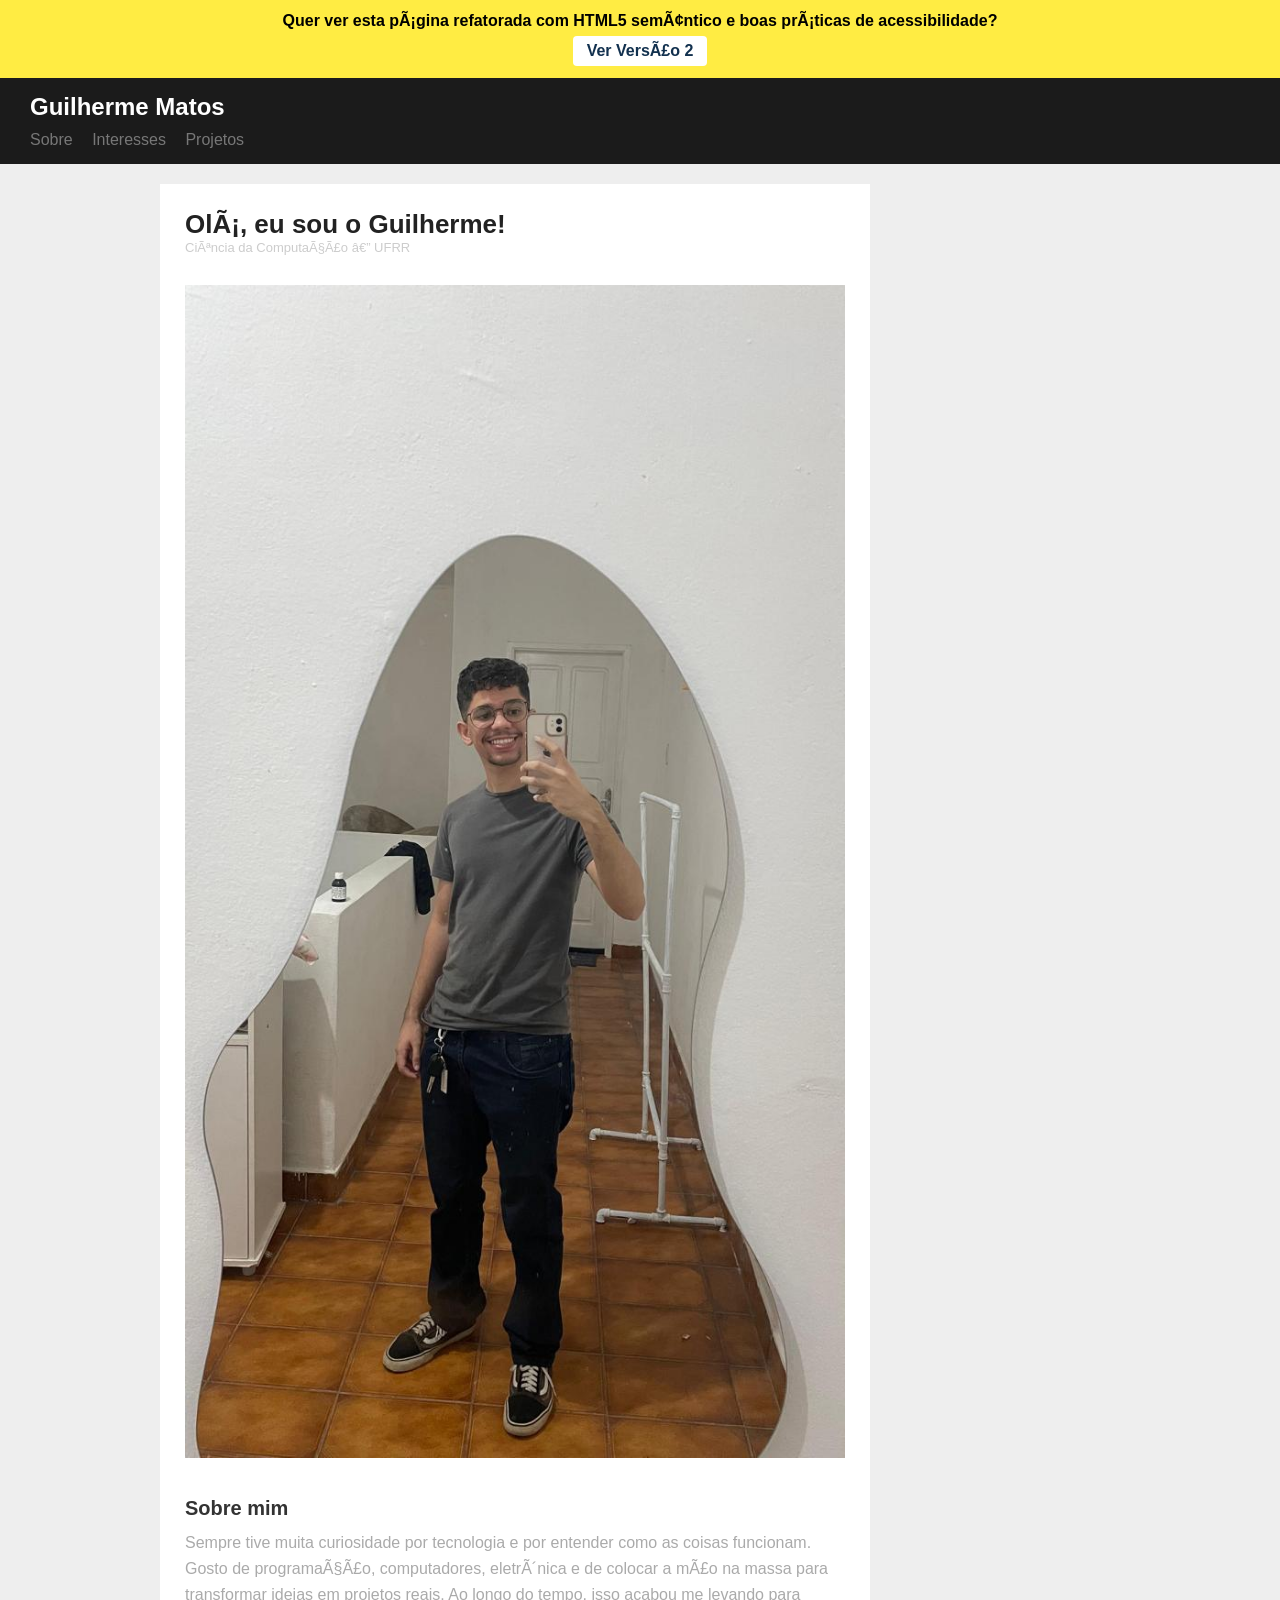
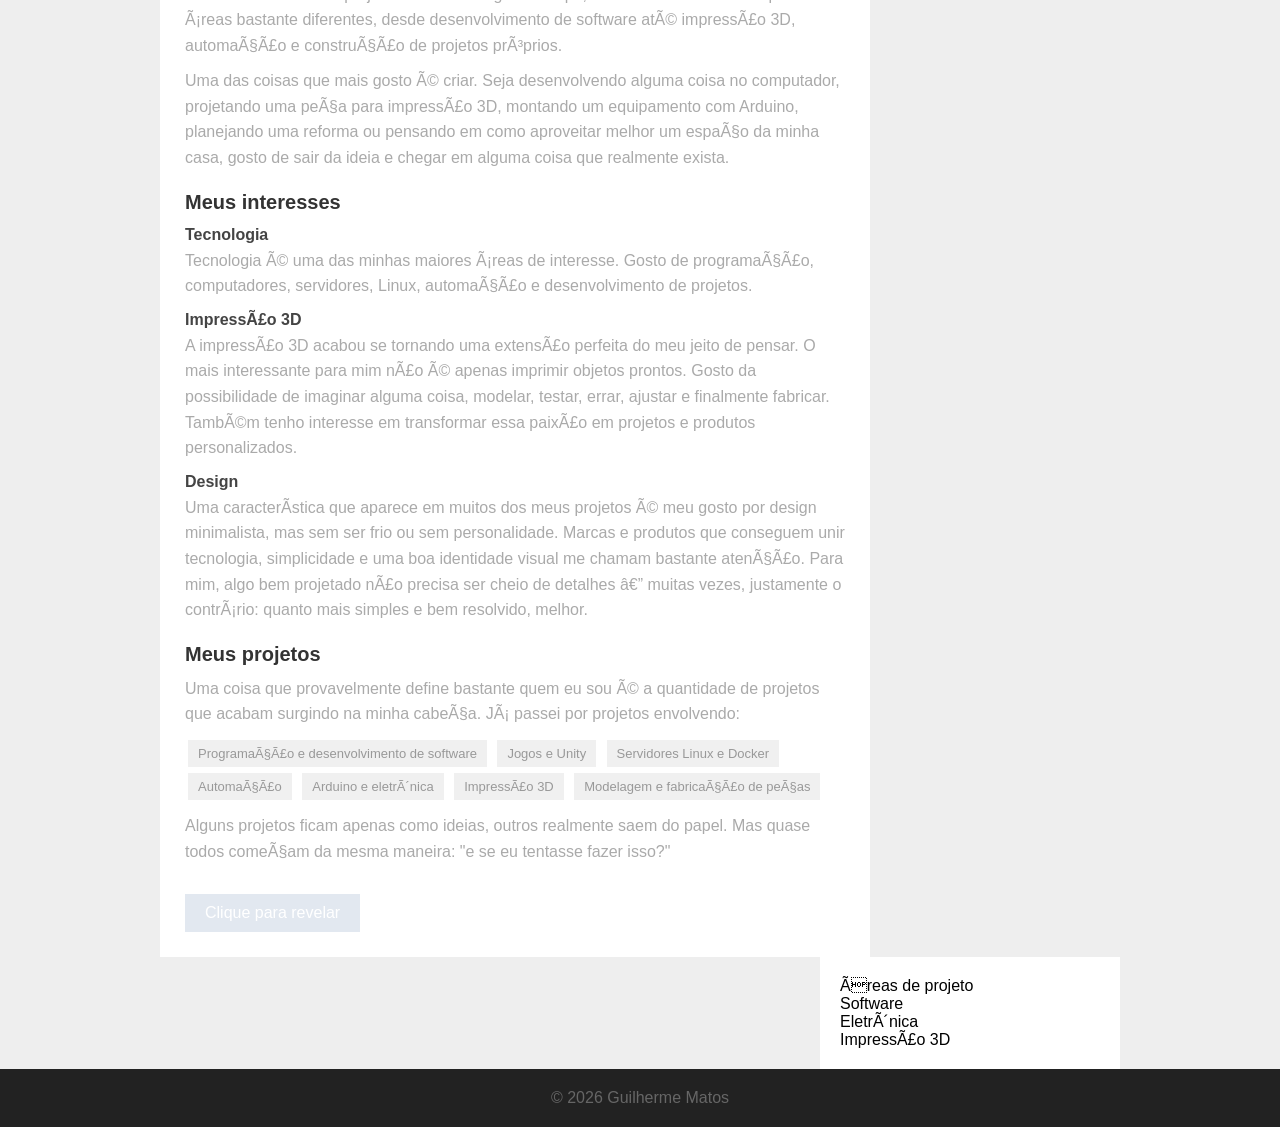
==== Versão-1/index.html @ 39e68178 "Add files via upload" ====
<!DOCTYPE html>
<html>
<head>
  <!-- Falhas intencionais: sem meta charset, sem viewport, sem meta description, sem lang -->
  <title>Guilherme Matos</title>
  <link rel="stylesheet" href="style.css">
</head>
<body>

  <div class="banner-versao2">
    <p>Quer ver esta página refatorada com HTML5 semântico e boas práticas de acessibilidade?</p>
    <a href="../Versão-2/versao2.html" class="btn-ir-versao2">Ver Versão 2</a>
  </div>

  <div class="topo">
    <div class="nome-site">Guilherme Matos</div>
    <div class="links-menu">
      <div class="link-item" onclick="alert('Indo para Sobre')">Sobre</div>
      <div class="link-item" onclick="alert('Indo para Interesses')">Interesses</div>
      <div class="link-item" onclick="alert('Indo para Projetos')">Projetos</div>
    </div>
  </div>

  <div class="corpo-pagina">
    <div class="conteudo-principal">
      <div class="post-perfil">
        <div class="titulo-post">Olá, eu sou o Guilherme!</div>
        <div class="subtitulo-autor">Ciência da Computação — UFRR</div>

        <!-- Imagem sem alt e sem dimensões (gera CLS e falha de acessibilidade) -->
        <div class="bloco-foto">
          <img src="../img/perfil-placeholder.webp" class="foto-perfil">
        </div>

        <div class="secao-texto">
          <div class="titulo-secao">Sobre mim</div>
          <div class="texto">
            Sempre tive muita curiosidade por tecnologia e por entender como as coisas funcionam. Gosto de programação, computadores, eletrônica e de colocar a mão na massa para transformar ideias em projetos reais. Ao longo do tempo, isso acabou me levando para áreas bastante diferentes, desde desenvolvimento de software até impressão 3D, automação e construção de projetos próprios.
          </div>
          <div class="texto">
            Uma das coisas que mais gosto é criar. Seja desenvolvendo alguma coisa no computador, projetando uma peça para impressão 3D, montando um equipamento com Arduino, planejando uma reforma ou pensando em como aproveitar melhor um espaço da minha casa, gosto de sair da ideia e chegar em alguma coisa que realmente exista.
          </div>
        </div>

        <div class="secao-texto">
          <div class="titulo-secao">Meus interesses</div>
          <div class="item-interesse">
            <div class="subtitulo-item">Tecnologia</div>
            <div class="texto">Tecnologia é uma das minhas maiores áreas de interesse. Gosto de programação, computadores, servidores, Linux, automação e desenvolvimento de projetos.</div>
          </div>
          <div class="item-interesse">
            <div class="subtitulo-item">Impressão 3D</div>
            <div class="texto">A impressão 3D acabou se tornando uma extensão perfeita do meu jeito de pensar. O mais interessante para mim não é apenas imprimir objetos prontos. Gosto da possibilidade de imaginar alguma coisa, modelar, testar, errar, ajustar e finalmente fabricar. Também tenho interesse em transformar essa paixão em projetos e produtos personalizados.</div>
          </div>
          <div class="item-interesse">
            <div class="subtitulo-item">Design</div>
            <div class="texto">Uma característica que aparece em muitos dos meus projetos é meu gosto por design minimalista, mas sem ser frio ou sem personalidade. Marcas e produtos que conseguem unir tecnologia, simplicidade e uma boa identidade visual me chamam bastante atenção. Para mim, algo bem projetado não precisa ser cheio de detalhes — muitas vezes, justamente o contrário: quanto mais simples e bem resolvido, melhor.</div>
          </div>
        </div>

        <div class="secao-texto">
          <div class="titulo-secao">Meus projetos</div>
          <div class="texto">
            Uma coisa que provavelmente define bastante quem eu sou é a quantidade de projetos que acabam surgindo na minha cabeça. Já passei por projetos envolvendo:
          </div>
          <div class="lista-projetos">
            <div class="proj-item">Programação e desenvolvimento de software</div>
            <div class="proj-item">Jogos e Unity</div>
            <div class="proj-item">Servidores Linux e Docker</div>
            <div class="proj-item">Automação</div>
            <div class="proj-item">Arduino e eletrônica</div>
            <div class="proj-item">Impressão 3D</div>
            <div class="proj-item">Modelagem e fabricação de peças</div>
          </div>
          <div class="texto">
            Alguns projetos ficam apenas como ideias, outros realmente saem do papel. Mas quase todos começam da mesma maneira: "e se eu tentasse fazer isso?"
          </div>
        </div>

        <!-- Botão inacessível: div com onclick, sem suporte a teclado -->
        <div class="botao-interativo" id="btn-mensagem">
          Clique para revelar
        </div>
        <div id="mensagem-secreta" style="display:none; margin-top:15px; color:#999;">
          Sasagayo
        </div>
      </div>
    </div>

    <div class="barra-lateral">
      <div class="titulo-lateral">Áreas de projeto</div>
      <div class="item-lateral">Software</div>
      <div class="item-lateral">Eletrônica</div>
      <div class="item-lateral">Impressão 3D</div>
    </div>
  </div>

  <div class="rodape">
    <div>&copy; 2026 Guilherme Matos</div>
  </div>

  <script src="script.js"></script>
</body>
</html>
---- Versão-1/style.css ----
* {
  margin: 0;
  padding: 0;
}

body {
  font-family: Arial, sans-serif;
  background-color: #eeeeee;
}

.banner-versao2 {
  background-color: #ffec43;
  color: #000000;
  text-align: center;
  padding: 12px;
  font-weight: bold;
}

.btn-ir-versao2 {
  display: inline-block;
  margin-top: 6px;
  background-color: #ffffff;
  color: #12314f;
  padding: 6px 14px;
  border-radius: 4px;
  text-decoration: none;
}

.topo {
  background-color: #1b1b1b;
  color: #fff;
  padding: 15px 30px;
}

.nome-site {
  font-size: 24px;
  font-weight: bold;
}

.links-menu {
  margin-top: 10px;
}

.link-item {
  display: inline-block;
  margin-right: 15px;
  cursor: pointer;
  color: #777; /* falha de contraste */
}

/* Largura fixa: quebra no celular */
.corpo-pagina {
  width: 960px;
  margin: 20px auto;
}

.conteudo-principal {
  float: left;
  width: 660px;
  background: white;
  padding: 25px;
}

.barra-lateral {
  float: right;
  width: 260px;
  background: white;
  padding: 20px;
}

.foto-perfil {
  width: 100%;
  margin: 15px 0;
}

.titulo-post {
  font-size: 26px;
  font-weight: bold;
  color: #222;
}

/* Falha WCAG: texto muito claro sobre fundo branco */
.subtitulo-autor {
  font-size: 13px;
  color: #cccccc;
  margin-bottom: 15px;
}

.titulo-secao {
  font-size: 20px;
  font-weight: bold;
  margin: 20px 0 10px 0;
  color: #333;
}

.subtitulo-item {
  font-size: 16px;
  font-weight: bold;
  margin: 12px 0 4px 0;
  color: #444;
}

.texto {
  line-height: 1.6;
  color: #aaaaaa; /* falha de contraste */
  margin-bottom: 10px;
}

.lista-projetos {
  margin: 10px 0;
}

.proj-item {
  display: inline-block;
  background: #f0f0f0;
  color: #999;
  padding: 6px 10px;
  margin: 3px;
  font-size: 13px;
}

.botao-interativo {
  display: inline-block;
  background-color: #e2e8f0;
  color: #ffffff; /* texto branco em fundo claro: ilegível */
  padding: 10px 20px;
  margin-top: 20px;
  cursor: pointer;
}

.rodape {
  clear: both;
  background: #222;
  color: #666;
  text-align: center;
  padding: 20px;
  margin-top: 40px;
}
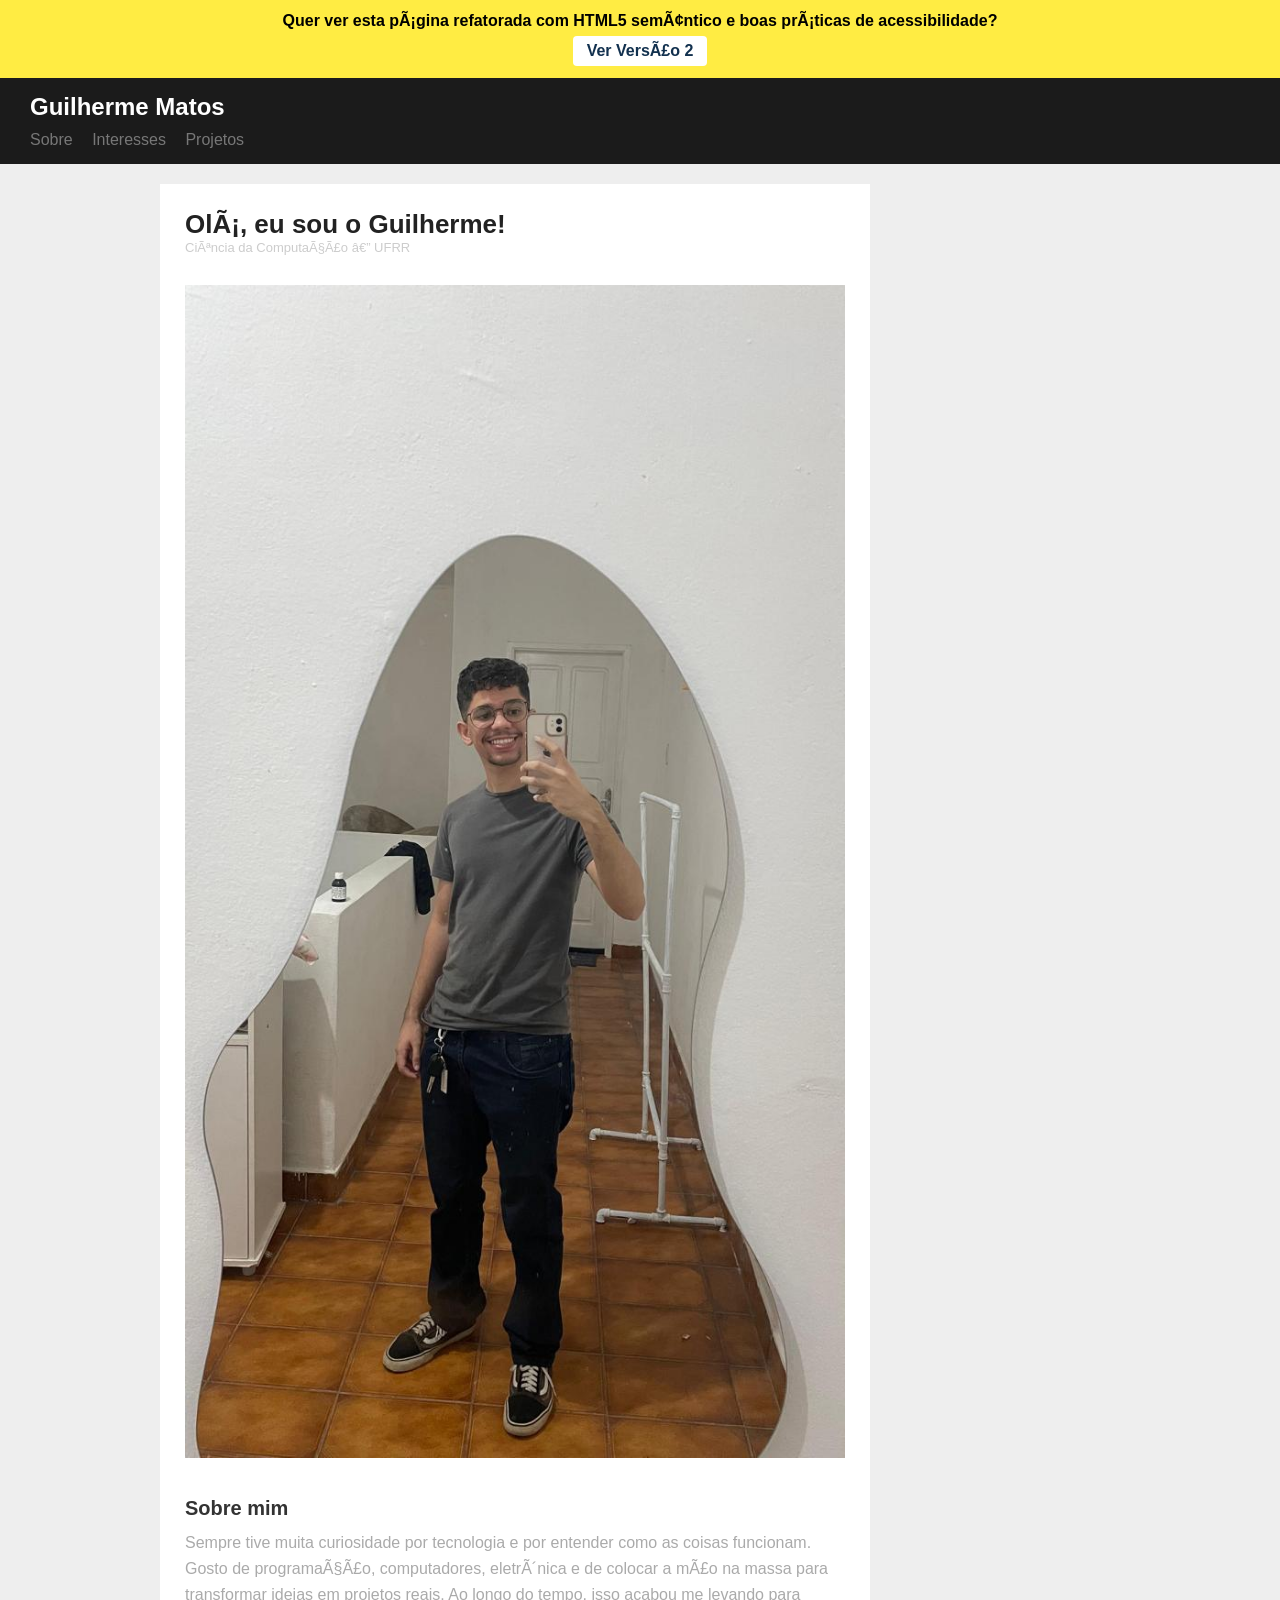
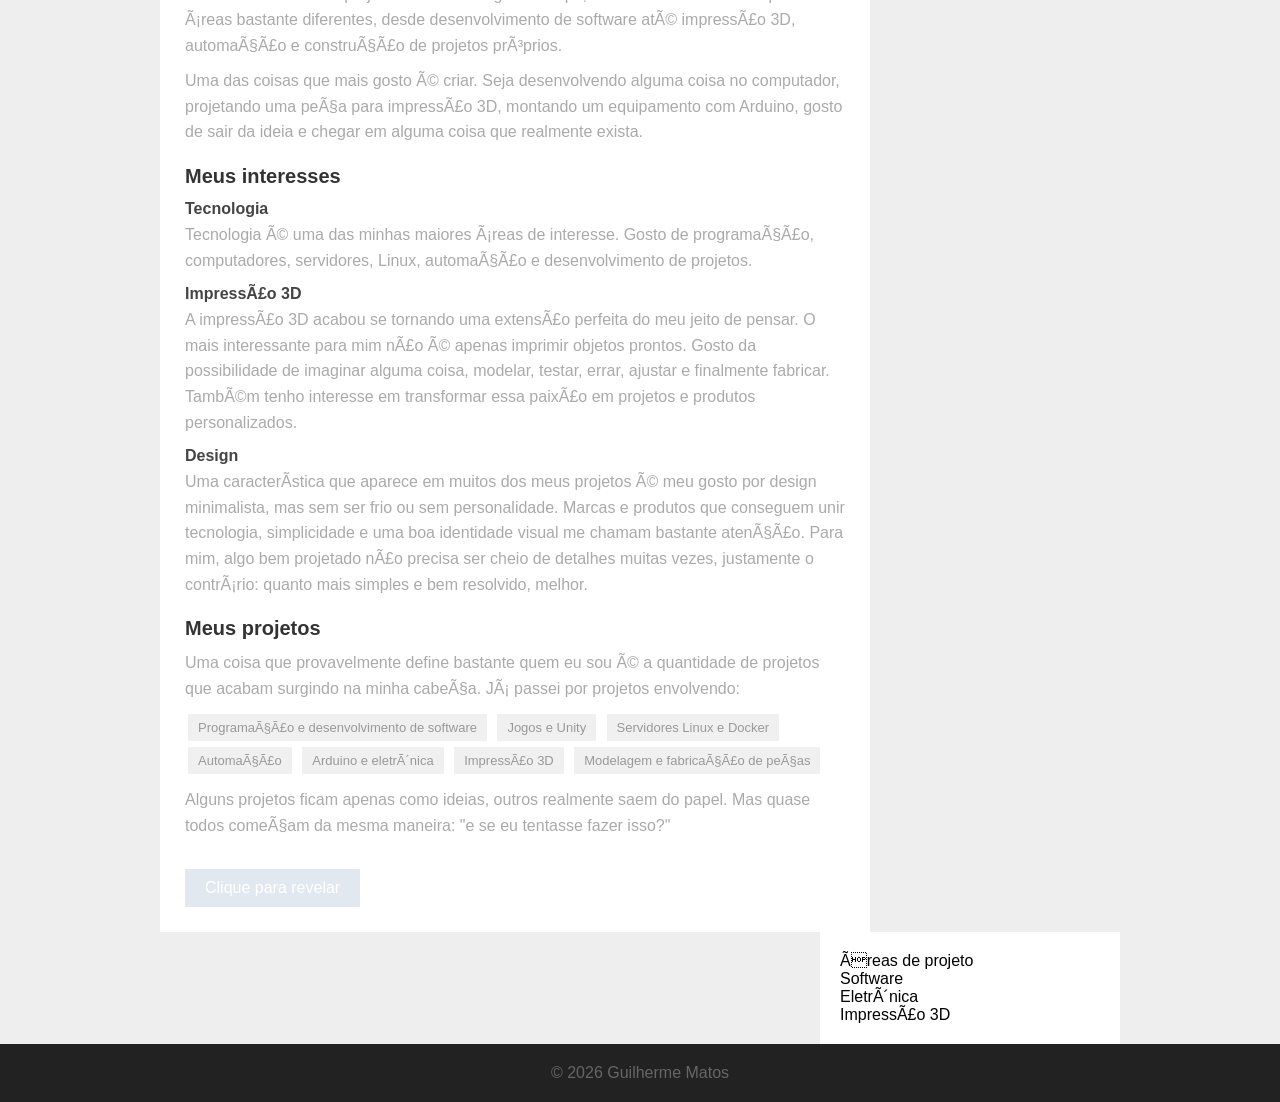
==== commit 016f6ca9: "Refine text for clarity and conciseness" ====
--- a/Versão-1/index.html
+++ b/Versão-1/index.html
@@ -38,7 +38,7 @@
             Sempre tive muita curiosidade por tecnologia e por entender como as coisas funcionam. Gosto de programação, computadores, eletrônica e de colocar a mão na massa para transformar ideias em projetos reais. Ao longo do tempo, isso acabou me levando para áreas bastante diferentes, desde desenvolvimento de software até impressão 3D, automação e construção de projetos próprios.
           </div>
           <div class="texto">
-            Uma das coisas que mais gosto é criar. Seja desenvolvendo alguma coisa no computador, projetando uma peça para impressão 3D, montando um equipamento com Arduino, planejando uma reforma ou pensando em como aproveitar melhor um espaço da minha casa, gosto de sair da ideia e chegar em alguma coisa que realmente exista.
+            Uma das coisas que mais gosto é criar. Seja desenvolvendo alguma coisa no computador, projetando uma peça para impressão 3D, montando um equipamento com Arduino, gosto de sair da ideia e chegar em alguma coisa que realmente exista.
           </div>
         </div>
 
@@ -54,7 +54,7 @@
           </div>
           <div class="item-interesse">
             <div class="subtitulo-item">Design</div>
-            <div class="texto">Uma característica que aparece em muitos dos meus projetos é meu gosto por design minimalista, mas sem ser frio ou sem personalidade. Marcas e produtos que conseguem unir tecnologia, simplicidade e uma boa identidade visual me chamam bastante atenção. Para mim, algo bem projetado não precisa ser cheio de detalhes — muitas vezes, justamente o contrário: quanto mais simples e bem resolvido, melhor.</div>
+            <div class="texto">Uma característica que aparece em muitos dos meus projetos é meu gosto por design minimalista, mas sem ser frio ou sem personalidade. Marcas e produtos que conseguem unir tecnologia, simplicidade e uma boa identidade visual me chamam bastante atenção. Para mim, algo bem projetado não precisa ser cheio de detalhes muitas vezes, justamente o contrário: quanto mais simples e bem resolvido, melhor.</div>
           </div>
         </div>
 
@@ -82,7 +82,7 @@
           Clique para revelar
         </div>
         <div id="mensagem-secreta" style="display:none; margin-top:15px; color:#999;">
-          Sasagayo
+          tatakae
         </div>
       </div>
     </div>
